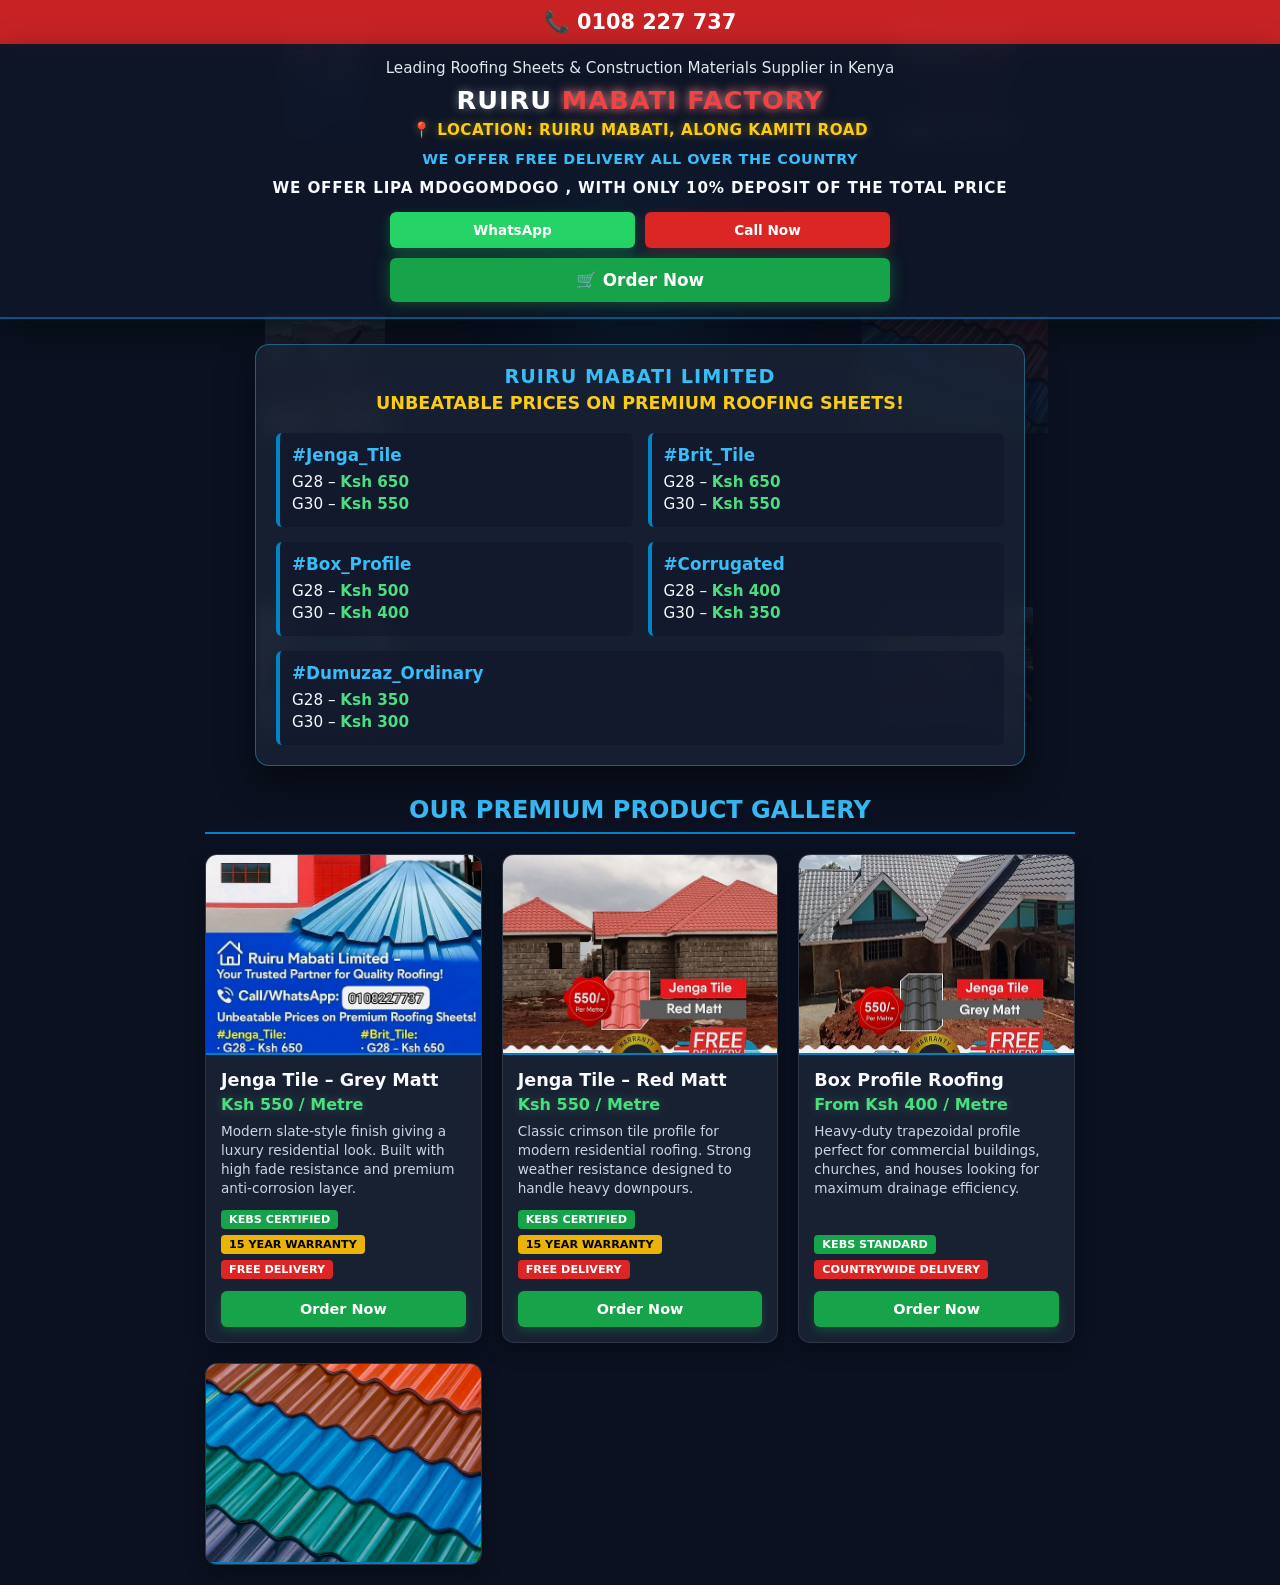
==== index.html @ cfe3365e "Add files via upload" ====
<!DOCTYPE html>
<html lang="en">
<head>
    <meta charset="UTF-8">
    <meta name="viewport" content="width=device-width, initial-scale=1.0">
    <title>RUIRU MABATI FACTORY LTD | QUALITY ROOFING SHEETS</title>

    <style>
        * {
            box-sizing: border-box;
            margin: 0;
            padding: 0;
        }

        body {
            font-family: system-ui, -apple-system, sans-serif;
            background-color: #0b1120;
            color: #f8fafc;
            position: relative;
            width: 100%;
        }

        /* Ambient Background Glow Effect */
        body::before {
            content: '';
            position: fixed;
            top: 10%;
            left: 50%;
            transform: translateX(-50%);
            width: 300px;
            height: 300px;
            background: radial-gradient(circle, rgba(2, 132, 199, 0.25) 0%, rgba(0,0,0,0) 70%);
            pointer-events: none;
            z-index: 0;
            filter: blur(40px);
        }

        /* Fixed background watermark grid layer with Filter Enhancements */
        .watermark-grid {
            position: fixed;
            top: 0;
            left: 0;
            width: 100vw;
            height: 100vh;
            display: grid;
            grid-template-columns: repeat(2, 1fr);
            gap: 20px;
            padding: 20px;
            opacity: 0.12;
            pointer-events: none;
            z-index: 0;
            filter: grayscale(40%) contrast(120%) brightness(85%);
        }

        .watermark-grid img {
            width: 100%;
            height: 120px;
            object-fit: contain;
        }

        /* Foreground Content Layer */
        .content-layer {
            position: relative;
            z-index: 1;
        }

        /* Red Phone Header Bar with Glass Blur */
        .phone-bar {
            background-color: rgba(220, 38, 38, 0.9);
            backdrop-filter: blur(8px);
            -webkit-backdrop-filter: blur(8px);
            color: #ffffff;
            text-align: center;
            padding: 10px 15px;
            font-size: 1.3rem;
            font-weight: 700;
            display: flex;
            align-items: center;
            justify-content: center;
            gap: 10px;
            text-decoration: none;
            box-shadow: 0 4px 15px rgba(220, 38, 38, 0.3);
        }

        .phone-bar:hover {
            background-color: #dc2626;
        }

        /* Glassmorphism Navbar & Tagline Section */
        .navbar {
            background: rgba(15, 23, 42, 0.75);
            backdrop-filter: blur(12px);
            -webkit-backdrop-filter: blur(12px);
            padding: 15px 20px;
            text-align: center;
            border-bottom: 2px solid rgba(2, 132, 199, 0.6);
            box-shadow: 0 10px 30px rgba(0, 0, 0, 0.4);
        }

        .tagline {
            font-size: 0.95rem;
            color: #e2e8f0;
            margin-bottom: 8px;
            font-weight: 500;
        }

        .logo h2 {
            font-size: 1.6rem;
            letter-spacing: 1px;
            color: #ffffff;
            text-shadow: 0 0 10px rgba(255, 255, 255, 0.4);
            text-transform: uppercase;
            font-weight: 900;
            margin-bottom: 6px;
        }

        .logo span {
            color: #ef4444;
            filter: drop-shadow(0 0 6px rgba(239, 68, 68, 0.6));
        }

        /* Location Styling */
        .location-notice {
            font-size: 0.95rem;
            color: #facc15;
            font-weight: 700;
            text-transform: uppercase;
            margin-bottom: 12px;
            letter-spacing: 0.5px;
            filter: drop-shadow(0 0 4px rgba(250, 204, 21, 0.4));
        }

        .delivery-notice {
            margin-bottom: 12px;
            color: #38bdf8;
            font-weight: 700;
            font-size: 0.9rem;
            letter-spacing: 0.5px;
            text-transform: uppercase;
        }

        /* Blinking Lipa Mdogomdogo Paragraph */
        .lipa-notice {
            font-size: 0.95rem;
            font-weight: 800;
            letter-spacing: 0.8px;
            text-transform: uppercase;
            margin-bottom: 15px;
            animation: blinkBlueGreen 1.2s infinite ease-in-out;
        }

        @keyframes blinkBlueGreen {
            0%, 100% {
                color: #38bdf8;
                opacity: 1;
                filter: drop-shadow(0 0 6px rgba(56, 189, 248, 0.8));
            }
            50% {
                color: #22c55e;
                opacity: 0.4;
                filter: drop-shadow(0 0 6px rgba(34, 197, 94, 0.8));
            }
        }

        /* Action Buttons Grid */
        .action-buttons {
            display: grid;
            grid-template-columns: repeat(2, 1fr);
            gap: 10px;
            max-width: 500px;
            margin: 0 auto;
        }

        .btn-action {
            display: flex;
            align-items: center;
            justify-content: center;
            padding: 10px 5px;
            font-size: 0.85rem;
            font-weight: 700;
            color: #ffffff;
            text-decoration: none;
            border-radius: 6px;
            text-align: center;
            transition: all 0.3s ease;
        }

        .btn-action:hover {
            transform: translateY(-2px);
            filter: brightness(115%);
        }

        .btn-whatsapp { background-color: #25d366; box-shadow: 0 4px 12px rgba(37, 211, 102, 0.3); }
        .btn-call { background-color: #dc2626; box-shadow: 0 4px 12px rgba(220, 38, 38, 0.3); }
        
        /* Main Header Order Button */
        .btn-order-main {
            background-color: #16a34a;
            grid-column: span 2;
            font-size: 1.05rem;
            padding: 12px;
            box-shadow: 0 0 15px rgba(22, 163, 74, 0.5);
        }

        /* Pricing Section Container with Backdrop Blur */
        .pricing-section {
            max-width: 800px;
            margin: 25px auto;
            padding: 0 15px;
        }

        .pricing-card {
            background: rgba(30, 41, 59, 0.65);
            backdrop-filter: blur(10px);
            -webkit-backdrop-filter: blur(10px);
            border: 1px solid rgba(56, 189, 248, 0.4);
            border-radius: 14px;
            padding: 20px;
            box-shadow: 0 15px 35px rgba(0, 0, 0, 0.5);
        }

        .pricing-header {
            text-align: center;
            margin-bottom: 20px;
        }

        .pricing-header h3 {
            color: #38bdf8;
            font-size: 1.2rem;
            text-transform: uppercase;
            letter-spacing: 1px;
            margin-bottom: 5px;
        }

        .pricing-subtitle {
            color: #facc15;
            font-size: 1.1rem;
            font-weight: 800;
            text-transform: uppercase;
        }

        /* Price List Grid */
        .price-grid {
            display: grid;
            grid-template-columns: repeat(2, 1fr);
            gap: 15px;
        }

        @media (max-width: 480px) {
            .price-grid {
                grid-template-columns: 1fr;
            }
        }

        .price-item {
            background-color: rgba(15, 23, 42, 0.6);
            border-left: 4px solid #0284c7;
            border-radius: 6px;
            padding: 12px;
            transition: transform 0.2s ease;
        }

        .price-item:hover {
            transform: scale(1.02);
        }

        .price-item h4 {
            color: #38bdf8;
            font-size: 1.05rem;
            margin-bottom: 6px;
        }

        .price-item ul {
            list-style: none;
            font-size: 0.95rem;
        }

        .price-item li {
            padding: 2px 0;
            color: #f8fafc;
        }

        .price-item strong {
            color: #4ade80;
        }

        .price-item.full-width {
            grid-column: 1 / -1;
        }

        /* Products Showcase Section */
        .gallery-section {
            max-width: 900px;
            margin: 30px auto 20px auto;
            padding: 0 15px;
        }

        .section-title {
            text-align: center;
            color: #38bdf8;
            font-size: 1.5rem;
            margin-bottom: 20px;
            text-transform: uppercase;
            border-bottom: 2px solid #0284c7;
            padding-bottom: 8px;
        }

        .products-grid {
            display: grid;
            grid-template-columns: repeat(auto-fit, minmax(260px, 1fr));
            gap: 20px;
        }

        /* Product Card Visual Enhancements */
        .product-card {
            background-color: rgba(30, 41, 59, 0.7);
            backdrop-filter: blur(8px);
            -webkit-backdrop-filter: blur(8px);
            border: 1px solid rgba(255, 255, 255, 0.1);
            border-radius: 12px;
            overflow: hidden;
            display: flex;
            flex-direction: column;
            transition: all 0.3s ease;
            box-shadow: 0 8px 20px rgba(0,0,0,0.3);
        }

        .product-card:hover {
            transform: translateY(-5px);
            border-color: #0284c7;
            box-shadow: 0 12px 30px rgba(2, 132, 199, 0.25);
        }

        /* Product Image Filters & Zoom on Hover */
        .product-card img {
            width: 100%;
            height: 200px;
            object-fit: cover;
            border-bottom: 2px solid #0284c7;
            filter: contrast(105%) brightness(95%);
            transition: transform 0.4s ease, filter 0.4s ease;
        }

        .product-card:hover img {
            transform: scale(1.06);
            filter: contrast(110%) brightness(105%);
        }

        .product-info {
            padding: 15px;
            display: flex;
            flex-direction: column;
            flex-grow: 1;
        }

        .product-title {
            font-size: 1.1rem;
            color: #f8fafc;
            font-weight: 700;
            margin-bottom: 5px;
        }

        .product-price {
            color: #4ade80;
            font-size: 1rem;
            font-weight: 800;
            margin-bottom: 8px;
            filter: drop-shadow(0 0 4px rgba(74, 222, 128, 0.3));
        }

        .product-desc {
            font-size: 0.85rem;
            color: #cbd5e1;
            margin-bottom: 12px;
            line-height: 1.4;
        }

        .value-tags {
            display: flex;
            flex-wrap: wrap;
            gap: 6px;
            margin-top: auto;
            margin-bottom: 12px;
        }

        .tag {
            background-color: #0284c7;
            color: #ffffff;
            font-size: 0.7rem;
            font-weight: 700;
            padding: 3px 8px;
            border-radius: 4px;
            text-transform: uppercase;
        }

        .tag.warranty { background-color: #eab308; color: #000; }
        .tag.kebs { background-color: #16a34a; }
        .tag.delivery { background-color: #dc2626; }

        .btn-card-order {
            background-color: #16a34a;
            color: #ffffff;
            text-decoration: none;
            text-align: center;
            padding: 10px;
            border-radius: 6px;
            font-weight: 700;
            font-size: 0.9rem;
            transition: all 0.2s ease;
            box-shadow: 0 4px 10px rgba(22, 163, 74, 0.3);
        }

        .btn-card-order:hover {
            background-color: #15803d;
            box-shadow: 0 6px 15px rgba(22, 163, 74, 0.5);
        }

        /* Direct Contact Info Block with Glassmorphism */
        .contact-info-block {
            background: rgba(30, 41, 59, 0.7);
            backdrop-filter: blur(10px);
            -webkit-backdrop-filter: blur(10px);
            border: 2px solid #0284c7;
            border-radius: 12px;
            padding: 20px;
            margin-top: 25px;
            text-align: center;
            box-shadow: 0 10px 25px rgba(0, 0, 0, 0.4);
        }

        .contact-title {
            color: #38bdf8;
            font-size: 1.2rem;
            margin-bottom: 10px;
            font-weight: 800;
            text-transform: uppercase;
        }

        .contact-details {
            font-size: 0.95rem;
            color: #cbd5e1;
            line-height: 1.8;
        }

        .contact-details a {
            color: #38bdf8;
            text-decoration: none;
            font-weight: 700;
        }

        .badge-247 {
            display: inline-block;
            background-color: #dc2626;
            color: #ffffff;
            font-size: 0.75rem;
            padding: 2px 8px;
            border-radius: 12px;
            margin-left: 6px;
            font-weight: bold;
            box-shadow: 0 0 8px rgba(220, 38, 38, 0.6);
        }
    </style>
</head>
<body>

    <!-- Watermark Images Container with Filter Adjustments -->
    <div class="watermark-grid">
        <img src="IMG-20260730-WA0000.jpg" alt="watermark">
        <img src="IMG-20260730-WA0002.jpg" alt="watermark">
        <img src="IMG-20260730-WA0003.jpg" alt="watermark">
        <img src="images.jpeg" alt="watermark">
        <img src="images (1).jpeg" alt="watermark">
        <img src="images (2).jpeg" alt="watermark">
    </div>

    <!-- Main Content Layer -->
    <div class="content-layer">
        
        <!-- Top Phone Call Bar -->
        <a href="tel:0108227737" class="phone-bar">
            📞 0108 227 737
        </a>

        <header class="navbar">
            <p class="tagline">Leading Roofing Sheets & Construction Materials Supplier in Kenya</p>
            
            <div class="logo">
                <h2>RUIRU <span>MABATI FACTORY</span></h2>
            </div>

            <!-- Location Line Added -->
            <p class="location-notice">📍 Location: Ruiru Mabati, Along Kamiti Road</p>

            <p class="delivery-notice">WE OFFER FREE DELIVERY ALL OVER THE COUNTRY</p>
            
            <!-- Blinking Lipa Mdogomdogo Paragraph -->
            <p class="lipa-notice">WE OFFER LIPA MDOGOMDOGO , WITH ONLY 10% DEPOSIT OF THE TOTAL PRICE</p>

            <!-- Action Buttons Row -->
            <div class="action-buttons">
                <a href="https://api.whatsapp.com/send?phone=254108227737&text=Hello%20Ruiru%20Mabati%20Factory" target="_blank" class="btn-action btn-whatsapp">WhatsApp</a>
                <a href="tel:0108227737" class="btn-action btn-call">Call Now</a>
                
                <!-- Main Header Order Button -->
                <a href="order.html" class="btn-action btn-order-main">🛒 Order Now</a>
            </div>
        </header>

        <!-- Unbeatable Prices Section -->
        <section class="pricing-section">
            <div class="pricing-card">
                <div class="pricing-header">
                    <h3>Ruiru Mabati Limited</h3>
                    <p class="pricing-subtitle">Unbeatable Prices on Premium Roofing Sheets!</p>
                </div>

                <div class="price-grid">
                    <div class="price-item">
                        <h4>#Jenga_Tile</h4>
                        <ul>
                            <li>G28 – <strong>Ksh 650</strong></li>
                            <li>G30 – <strong>Ksh 550</strong></li>
                        </ul>
                    </div>
                    <div class="price-item">
                        <h4>#Brit_Tile</h4>
                        <ul>
                            <li>G28 – <strong>Ksh 650</strong></li>
                            <li>G30 – <strong>Ksh 550</strong></li>
                        </ul>
                    </div>
                    <div class="price-item">
                        <h4>#Box_Profile</h4>
                        <ul>
                            <li>G28 – <strong>Ksh 500</strong></li>
                            <li>G30 – <strong>Ksh 400</strong></li>
                        </ul>
                    </div>
                    <div class="price-item">
                        <h4>#Corrugated</h4>
                        <ul>
                            <li>G28 – <strong>Ksh 400</strong></li>
                            <li>G30 – <strong>Ksh 350</strong></li>
                        </ul>
                    </div>
                    <div class="price-item full-width">
                        <h4>#Dumuzaz_Ordinary</h4>
                        <ul>
                            <li>G28 – <strong>Ksh 350</strong></li>
                            <li>G30 – <strong>Ksh 300</strong></li>
                        </ul>
                    </div>
                </div>
            </div>
        </section>

        <!-- Product Gallery Showcase Section -->
        <section class="gallery-section">
            <h3 class="section-title">Our Premium Product Gallery</h3>
            
            <div class="products-grid">

                <!-- Product 1: Grey Matt Jenga Tile -->
                <div class="product-card">
                    <img src="IMG-20260730-WA0000.jpg" alt="Jenga Tile Grey Matt">
                    <div class="product-info">
                        <div class="product-title">Jenga Tile – Grey Matt</div>
                        <div class="product-price">Ksh 550 / Metre</div>
                        <p class="product-desc">Modern slate-style finish giving a luxury residential look. Built with high fade resistance and premium anti-corrosion layer.</p>
                        <div class="value-tags">
                            <span class="tag kebs">KEBS Certified</span>
                            <span class="tag warranty">15 Year Warranty</span>
                            <span class="tag delivery">Free Delivery</span>
                        </div>
                        <a href="order.html" class="btn-card-order">Order Now</a>
                    </div>
                </div>

                <!-- Product 2: Red Matt Jenga Tile -->
                <div class="product-card">
                    <img src="IMG-20260730-WA0002.jpg" alt="Jenga Tile Red Matt">
                    <div class="product-info">
                        <div class="product-title">Jenga Tile – Red Matt</div>
                        <div class="product-price">Ksh 550 / Metre</div>
                        <p class="product-desc">Classic crimson tile profile for modern residential roofing. Strong weather resistance designed to handle heavy downpours.</p>
                        <div class="value-tags">
                            <span class="tag kebs">KEBS Certified</span>
                            <span class="tag warranty">15 Year Warranty</span>
                            <span class="tag delivery">Free Delivery</span>
                        </div>
                        <a href="order.html" class="btn-card-order">Order Now</a>
                    </div>
                </div>

                <!-- Product 3: Box Profile Roofing Sheet -->
                <div class="product-card">
                    <img src="IMG-20260730-WA0003.jpg" alt="Red Box Profile Sheet">
                    <div class="product-info">
                        <div class="product-title">Box Profile Roofing</div>
                        <div class="product-price">From Ksh 400 / Metre</div>
                        <p class="product-desc">Heavy-duty trapezoidal profile perfect for commercial buildings, churches, and houses looking for maximum drainage efficiency.</p>
                        <div class="value-tags">
                            <span class="tag kebs">KEBS Standard</span>
                            <span class="tag delivery">Countrywide Delivery</span>
                        </div>
                        <a href="order.html" class="btn-card-order">Order Now</a>
                    </div>
                </div>

                <!-- Product 4: Bright Blue Box Profile -->
                <div class="product-card">
                    <img src="images.jpeg" alt="Blue Box Profile Sheet">
                    <div c
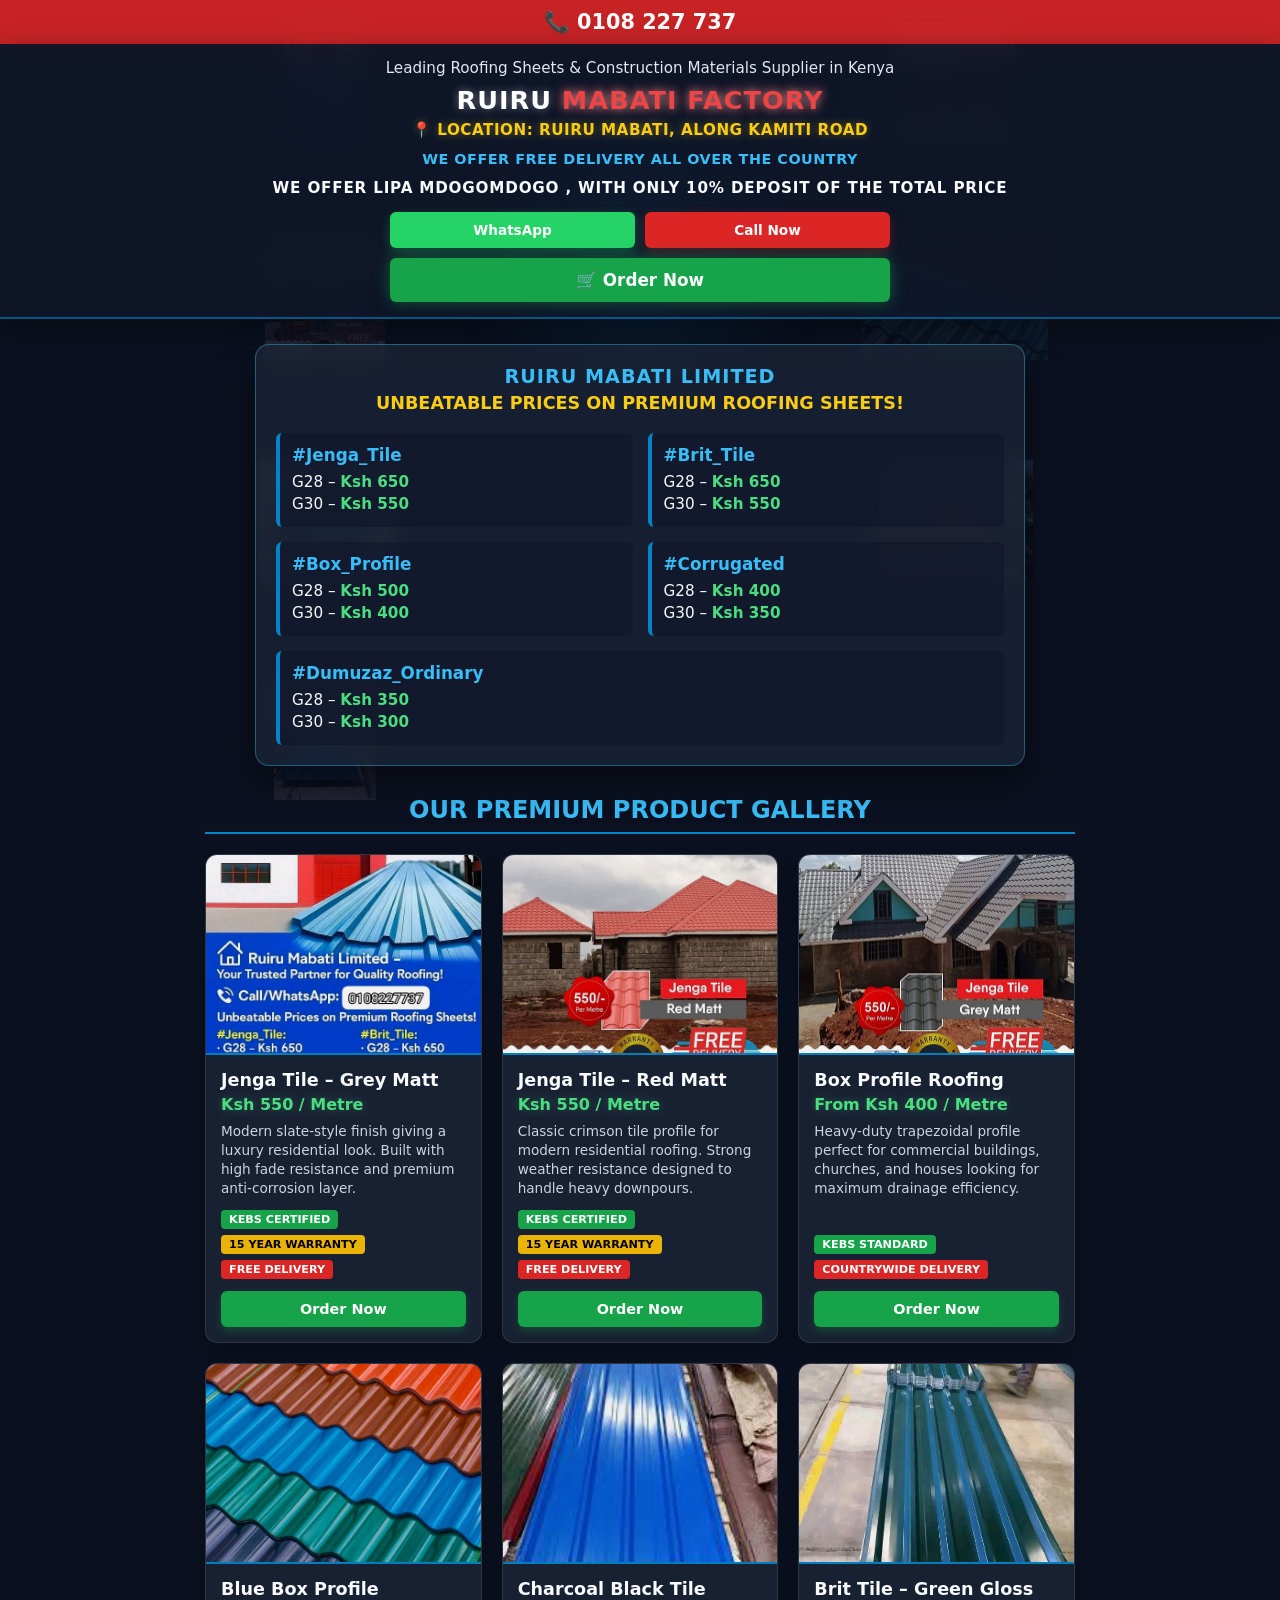
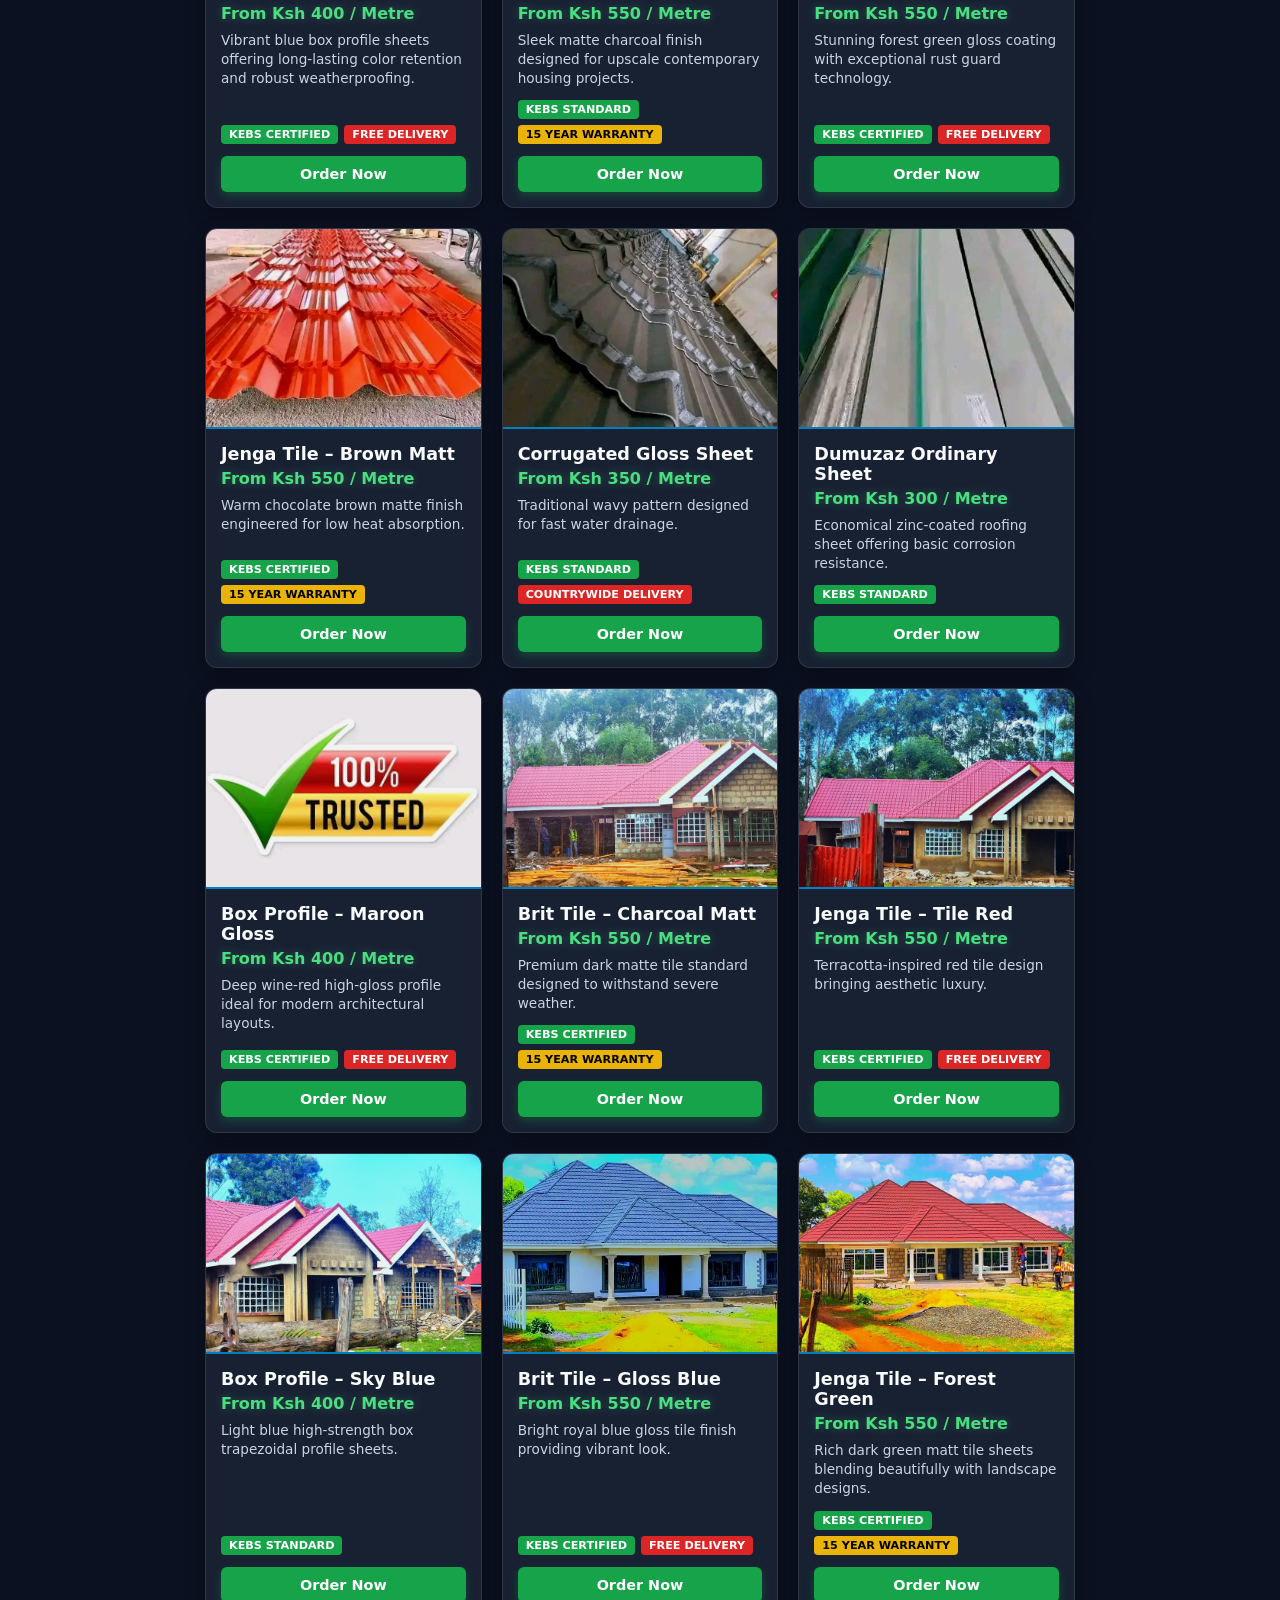
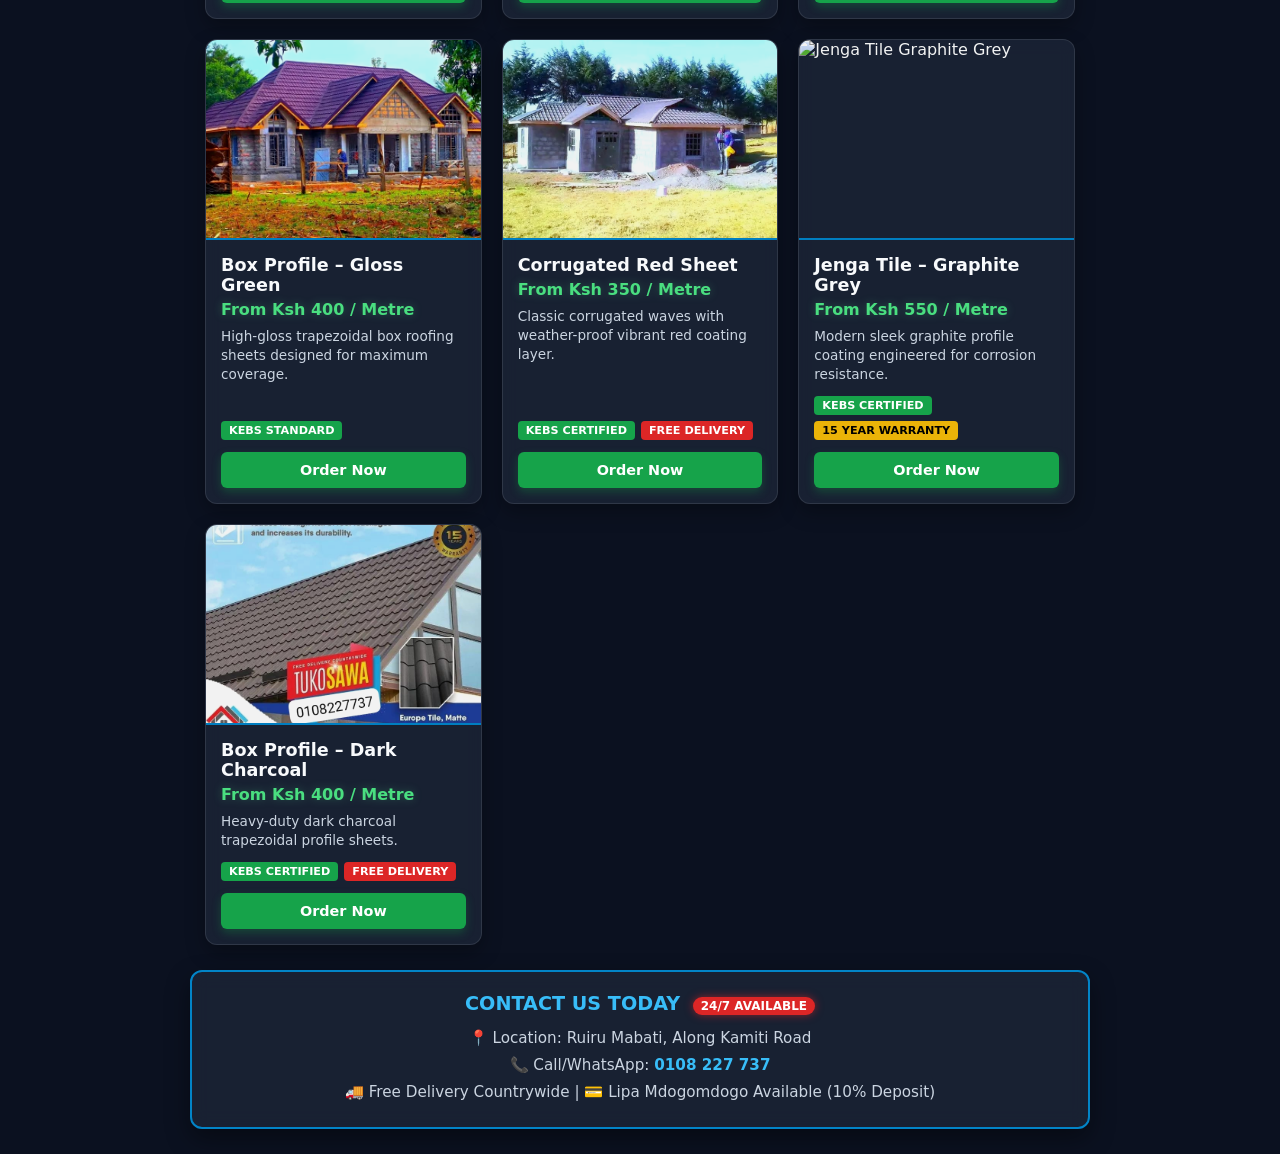
==== commit 71c5b385: "update product Updated product cards with new items and descriptions, adjusted margin styles, and ad" ====
--- a/index.html
+++ b/index.html
@@ -423,7 +423,8 @@
             border: 2px solid #0284c7;
             border-radius: 12px;
             padding: 20px;
-            margin-top: 25px;
+            margin: 25px auto;
+            max-width: 900px;
             text-align: center;
             box-shadow: 0 10px 25px rgba(0, 0, 0, 0.4);
         }
@@ -471,6 +472,7 @@
         <img src="images.jpeg" alt="watermark">
         <img src="images (1).jpeg" alt="watermark">
         <img src="images (2).jpeg" alt="watermark">
+        <img src="images (3).jpeg" alt="watermark">
     </div>
 
     <!-- Main Content Layer -->
@@ -607,7 +609,259 @@
                     </div>
                 </div>
 
-                <!-- Product 4: Bright Blue Box Profile -->
+                                <!-- Product 4: Bright Blue Box Profile -->
                 <div class="product-card">
                     <img src="images.jpeg" alt="Blue Box Profile Sheet">
-                    <div c+                    <div class="product-info">
+                        <div class="product-title">Blue Box Profile</div>
+                        <div class="product-price">From Ksh 400 / Metre</div>
+                        <p class="product-desc">Vibrant blue box profile sheets offering long-lasting color retention and robust weatherproofing.</p>
+                        <div class="value-tags">
+                            <span class="tag kebs">KEBS Certified</span>
+                            <span class="tag delivery">Free Delivery</span>
+                        </div>
+                        <a href="order.html" class="btn-card-order">Order Now</a>
+                    </div>
+                </div>
+
+                <!-- Product 5 -->
+                <div class="product-card">
+                    <img src="images (3).jpeg" alt="Charcoal Black Tile">
+                    <div class="product-info">
+                        <div class="product-title">Charcoal Black Tile</div>
+                        <div class="product-price">From Ksh 550 / Metre</div>
+                        <p class="product-desc">Sleek matte charcoal finish designed for upscale contemporary housing projects.</p>
+                        <div class="value-tags">
+                            <span class="tag kebs">KEBS Standard</span>
+                            <span class="tag warranty">15 Year Warranty</span>
+                        </div>
+                        <a href="order.html" class="btn-card-order">Order Now</a>
+                    </div>
+                </div>
+
+                <!-- Product 6 -->
+                <div class="product-card">
+                    <img src="IMG-20260802-WA0000.jpg" alt="Brit Tile Green Gloss">
+                    <div class="product-info">
+                        <div class="product-title">Brit Tile – Green Gloss</div>
+                        <div class="product-price">From Ksh 550 / Metre</div>
+                        <p class="product-desc">Stunning forest green gloss coating with exceptional rust guard technology.</p>
+                        <div class="value-tags">
+                            <span class="tag kebs">KEBS Certified</span>
+                            <span class="tag delivery">Free Delivery</span>
+                        </div>
+                        <a href="order.html" class="btn-card-order">Order Now</a>
+                    </div>
+                </div>
+
+                <!-- Product 7 -->
+                <div class="product-card">
+                    <img src="IMG-20260802-WA0001.jpg" alt="Jenga Tile Brown Matt">
+                    <div class="product-info">
+                        <div class="product-title">Jenga Tile – Brown Matt</div>
+                        <div class="product-price">From Ksh 550 / Metre</div>
+                        <p class="product-desc">Warm chocolate brown matte finish engineered for low heat absorption.</p>
+                        <div class="value-tags">
+                            <span class="tag kebs">KEBS Certified</span>
+                            <span class="tag warranty">15 Year Warranty</span>
+                        </div>
+                        <a href="order.html" class="btn-card-order">Order Now</a>
+                    </div>
+                </div>
+
+                <!-- Product 8 -->
+                <div class="product-card">
+                    <img src="IMG-20260802-WA0002.jpg" alt="Corrugated Gloss Sheet">
+                    <div class="product-info">
+                        <div class="product-title">Corrugated Gloss Sheet</div>
+                        <div class="product-price">From Ksh 350 / Metre</div>
+                        <p class="product-desc">Traditional wavy pattern designed for fast water drainage.</p>
+                        <div class="value-tags">
+                            <span class="tag kebs">KEBS Standard</span>
+                            <span class="tag delivery">Countrywide Delivery</span>
+                        </div>
+                        <a href="order.html" class="btn-card-order">Order Now</a>
+                    </div>
+                </div>
+
+                <!-- Product 9 -->
+                <div class="product-card">
+                    <img src="IMG-20260802-WA0003.jpg" alt="Dumuzaz Ordinary Sheet">
+                    <div class="product-info">
+                        <div class="product-title">Dumuzaz Ordinary Sheet</div>
+                        <div class="product-price">From Ksh 300 / Metre</div>
+                        <p class="product-desc">Economical zinc-coated roofing sheet offering basic corrosion resistance.</p>
+                        <div class="value-tags">
+                            <span class="tag kebs">KEBS Standard</span>
+                        </div>
+                        <a href="order.html" class="btn-card-order">Order Now</a>
+                    </div>
+                </div>
+
+                <!-- Product 10 -->
+                <div class="product-card">
+                    <img src="IMG-20260802-WA0004.jpg" alt="Box Profile Maroon Gloss">
+                    <div class="product-info">
+                        <div class="product-title">Box Profile – Maroon Gloss</div>
+                        <div class="product-price">From Ksh 400 / Metre</div>
+                        <p class="product-desc">Deep wine-red high-gloss profile ideal for modern architectural layouts.</p>
+                        <div class="value-tags">
+                            <span class="tag kebs">KEBS Certified</span>
+                            <span class="tag delivery">Free Delivery</span>
+                        </div>
+                        <a href="order.html" class="btn-card-order">Order Now</a>
+                    </div>
+                </div>
+
+                <!-- Product 11 -->
+                <div class="product-card">
+                    <img src="IMG-20260802-WA0005.jpg" alt="Brit Tile Charcoal Matt">
+                    <div class="product-info">
+                        <div class="product-title">Brit Tile – Charcoal Matt</div>
+                        <div class="product-price">From Ksh 550 / Metre</div>
+                        <p class="product-desc">Premium dark matte tile standard designed to withstand severe weather.</p>
+                        <div class="value-tags">
+                            <span class="tag kebs">KEBS Certified</span>
+                            <span class="tag warranty">15 Year Warranty</span>
+                        </div>
+                        <a href="order.html" class="btn-card-order">Order Now</a>
+                    </div>
+                </div>
+
+                <!-- Product 12 -->
+                <div class="product-card">
+                    <img src="IMG-20260802-WA0006.jpg" alt="Jenga Tile Red">
+                    <div class="product-info">
+                        <div class="product-title">Jenga Tile – Tile Red</div>
+                        <div class="product-price">From Ksh 550 / Metre</div>
+                        <p class="product-desc">Terracotta-inspired red tile design bringing aesthetic luxury.</p>
+                        <div class="value-tags">
+                            <span class="tag kebs">KEBS Certified</span>
+                            <span class="tag delivery">Free Delivery</span>
+                        </div>
+                        <a href="order.html" class="btn-card-order">Order Now</a>
+                    </div>
+                </div>
+
+                <!-- Product 13 -->
+                <div class="product-card">
+                    <img src="IMG-20260802-WA0007.jpg" alt="Box Profile Sky Blue">
+                    <div class="product-info">
+                        <div class="product-title">Box Profile – Sky Blue</div>
+                        <div class="product-price">From Ksh 400 / Metre</div>
+                        <p class="product-desc">Light blue high-strength box trapezoidal profile sheets.</p>
+                        <div class="value-tags">
+                            <span class="tag kebs">KEBS Standard</span>
+                        </div>
+                        <a href="order.html" class="btn-card-order">Order Now</a>
+                    </div>
+                </div>
+
+                <!-- Product 14 -->
+                <div class="product-card">
+                    <img src="IMG-20260802-WA0008.jpg" alt="Brit Tile Gloss Blue">
+                    <div class="product-info">
+                        <div class="product-title">Brit Tile – Gloss Blue</div>
+                        <div class="product-price">From Ksh 550 / Metre</div>
+                        <p class="product-desc">Bright royal blue gloss tile finish providing vibrant look.</p>
+                        <div class="value-tags">
+                            <span class="tag kebs">KEBS Certified</span>
+                            <span class="tag delivery">Free Delivery</span>
+                        </div>
+                        <a href="order.html" class="btn-card-order">Order Now</a>
+                    </div>
+                </div>
+
+                <!-- Product 15 -->
+                <div class="product-card">
+                    <img src="IMG-20260802-WA0009.jpg" alt="Jenga Tile Forest Green">
+                    <div class="product-info">
+                        <div class="product-title">Jenga Tile – Forest Green</div>
+                        <div class="product-price">From Ksh 550 / Metre</div>
+                        <p class="product-desc">Rich dark green matt tile sheets blending beautifully with landscape designs.</p>
+                        <div class="value-tags">
+                            <span class="tag kebs">KEBS Certified</span>
+                            <span class="tag warranty">15 Year Warranty</span>
+                        </div>
+                        <a href="order.html" class="btn-card-order">Order Now</a>
+                    </div>
+                </div>
+
+                <!-- Product 16 -->
+                <div class="product-card">
+                    <img src="IMG-20260802-WA0010.jpg" alt="Box Profile Gloss Green">
+                    <div class="product-info">
+                        <div class="product-title">Box Profile – Gloss Green</div>
+                        <div class="product-price">From Ksh 400 / Metre</div>
+                        <p class="product-desc">High-gloss trapezoidal box roofing sheets designed for maximum coverage.</p>
+                        <div class="value-tags">
+                            <span class="tag kebs">KEBS Standard</span>
+                        </div>
+                        <a href="order.html" class="btn-card-order">Order Now</a>
+                    </div>
+                </div>
+
+                <!-- Product 17 -->
+                <div class="product-card">
+                    <img src="IMG-20260802-WA0011.jpg" alt="Corrugated Red Sheet">
+                    <div class="product-info">
+                        <div class="product-title">Corrugated Red Sheet</div>
+                        <div class="product-price">From Ksh 350 / Metre</div>
+                        <p class="product-desc">Classic corrugated waves with weather-proof vibrant red coating layer.</p>
+                        <div class="value-tags">
+                            <span class="tag kebs">KEBS Certified</span>
+                            <span class="tag delivery">Free Delivery</span>
+                        </div>
+                        <a href="order.html" class="btn-card-order">Order Now</a>
+                    </div>
+                </div>
+
+                <!-- Product 18 -->
+                <div class="product-card">
+                    <img src="IMG-20260802-WA0012.jpg" alt="Jenga Tile Graphite Grey">
+                    <div class="product-info">
+                        <div class="product-title">Jenga Tile – Graphite Grey</div>
+                        <div class="product-price">From Ksh 550 / Metre</div>
+                        <p class="product-desc">Modern sleek graphite profile coating engineered for corrosion resistance.</p>
+                        <div class="value-tags">
+                            <span class="tag kebs">KEBS Certified</span>
+                            <span class="tag warranty">15 Year Warranty</span>
+                        </div>
+                        <a href="order.html" class="btn-card-order">Order Now</a>
+                    </div>
+                </div>
+
+                <!-- Product 19 -->
+                <div class="product-card">
+                    <img src="IMG-20260802-WA0013.jpg" alt="Box Profile Dark Charcoal">
+                    <div class="product-info">
+                        <div class="product-title">Box Profile – Dark Charcoal</div>
+                        <div class="product-price">From Ksh 400 / Metre</div>
+                        <p class="product-desc">Heavy-duty dark charcoal trapezoidal profile sheets.</p>
+                        <div class="value-tags">
+                            <span class="tag kebs">KEBS Certified</span>
+                            <span class="tag delivery">Free Delivery</span>
+                        </div>
+                        <a href="order.html" class="btn-card-order">Order Now</a>
+                    </div>
+                </div>
+
+            </div>
+        </section>
+
+        <!-- Direct Contact Info Block -->
+        <div class="contact-info-block">
+            <h3 class="contact-title">Contact Us Today <span class="badge-247">24/7 Available</span></h3>
+            <p class="contact-details">
+                📍 Location: Ruiru Mabati, Along Kamiti Road<br>
+                📞 Call/WhatsApp: <a href="tel:0108227737">0108 227 737</a><br>
+                🚚 Free Delivery Countrywide | 💳 Lipa Mdogomdogo Available (10% Deposit)
+            </p>
+        </div>
+
+    </div>
+
+</body>
+</html>
+
+                
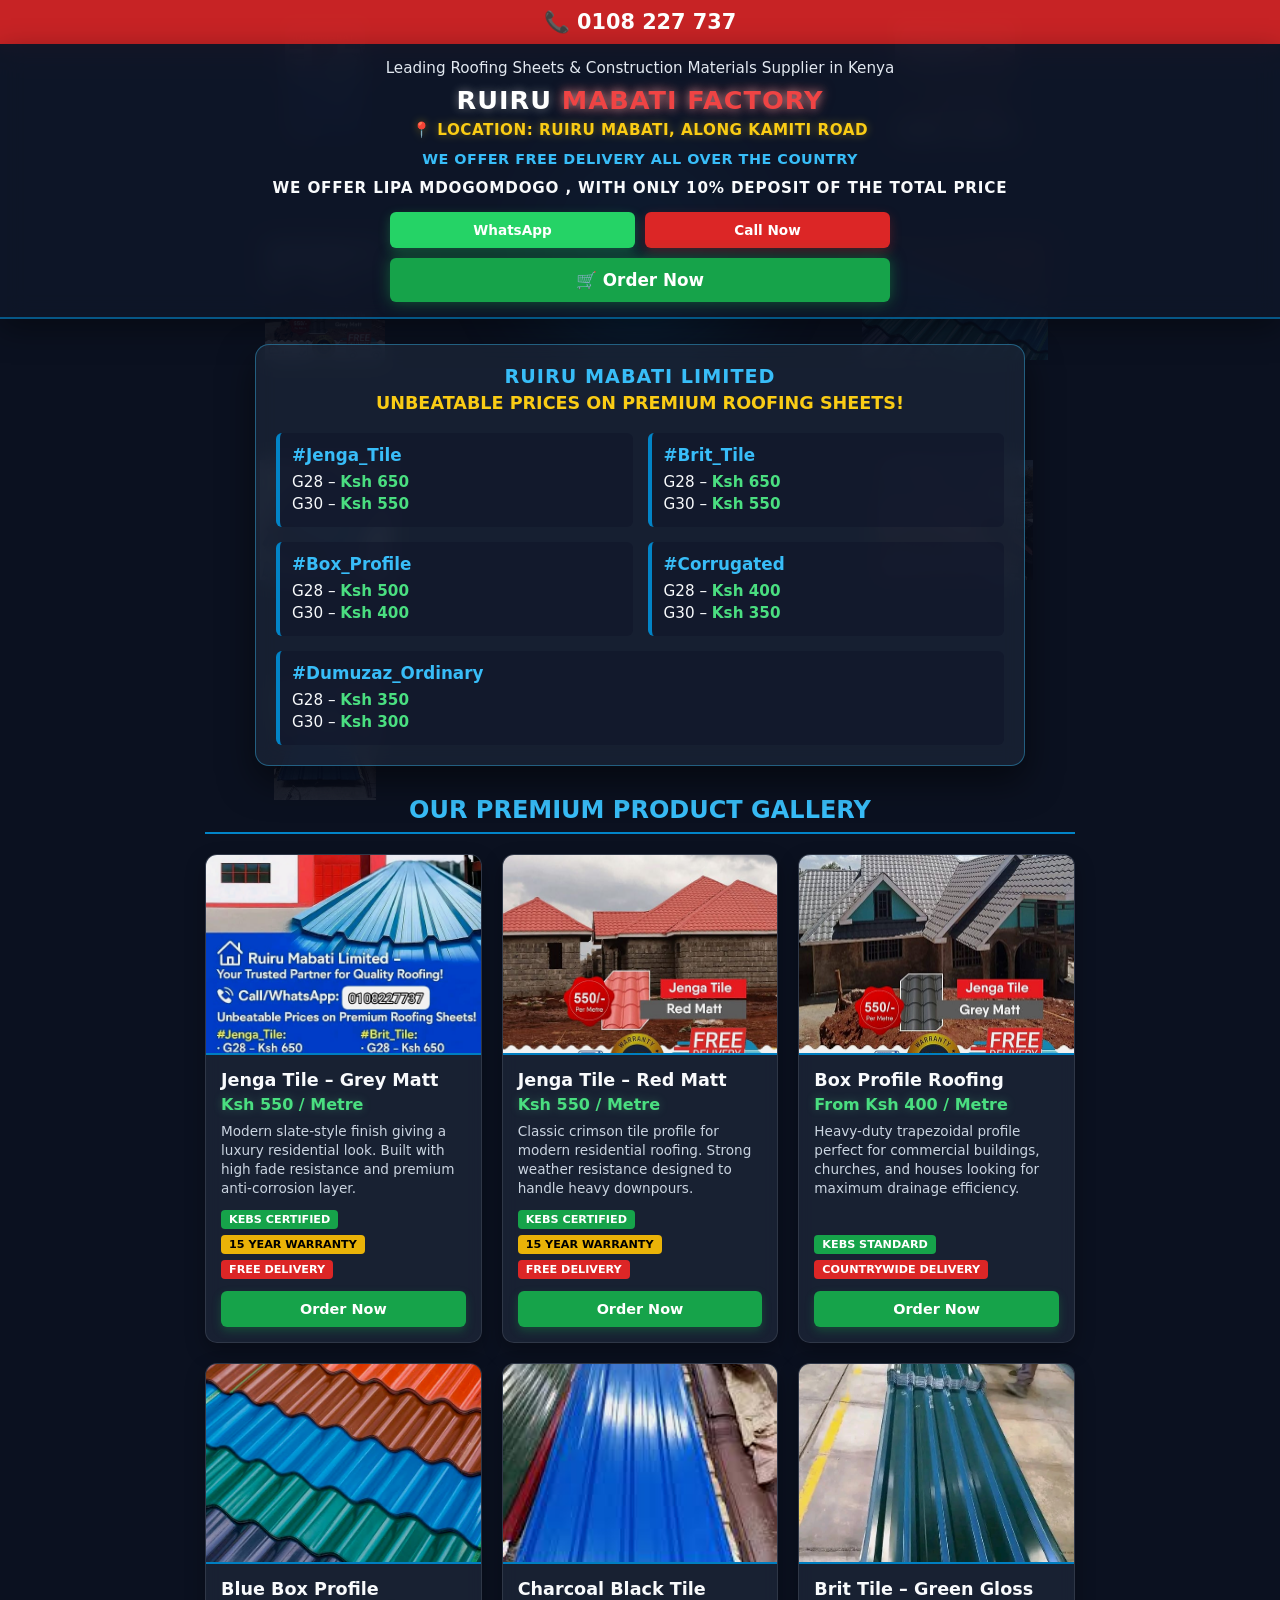
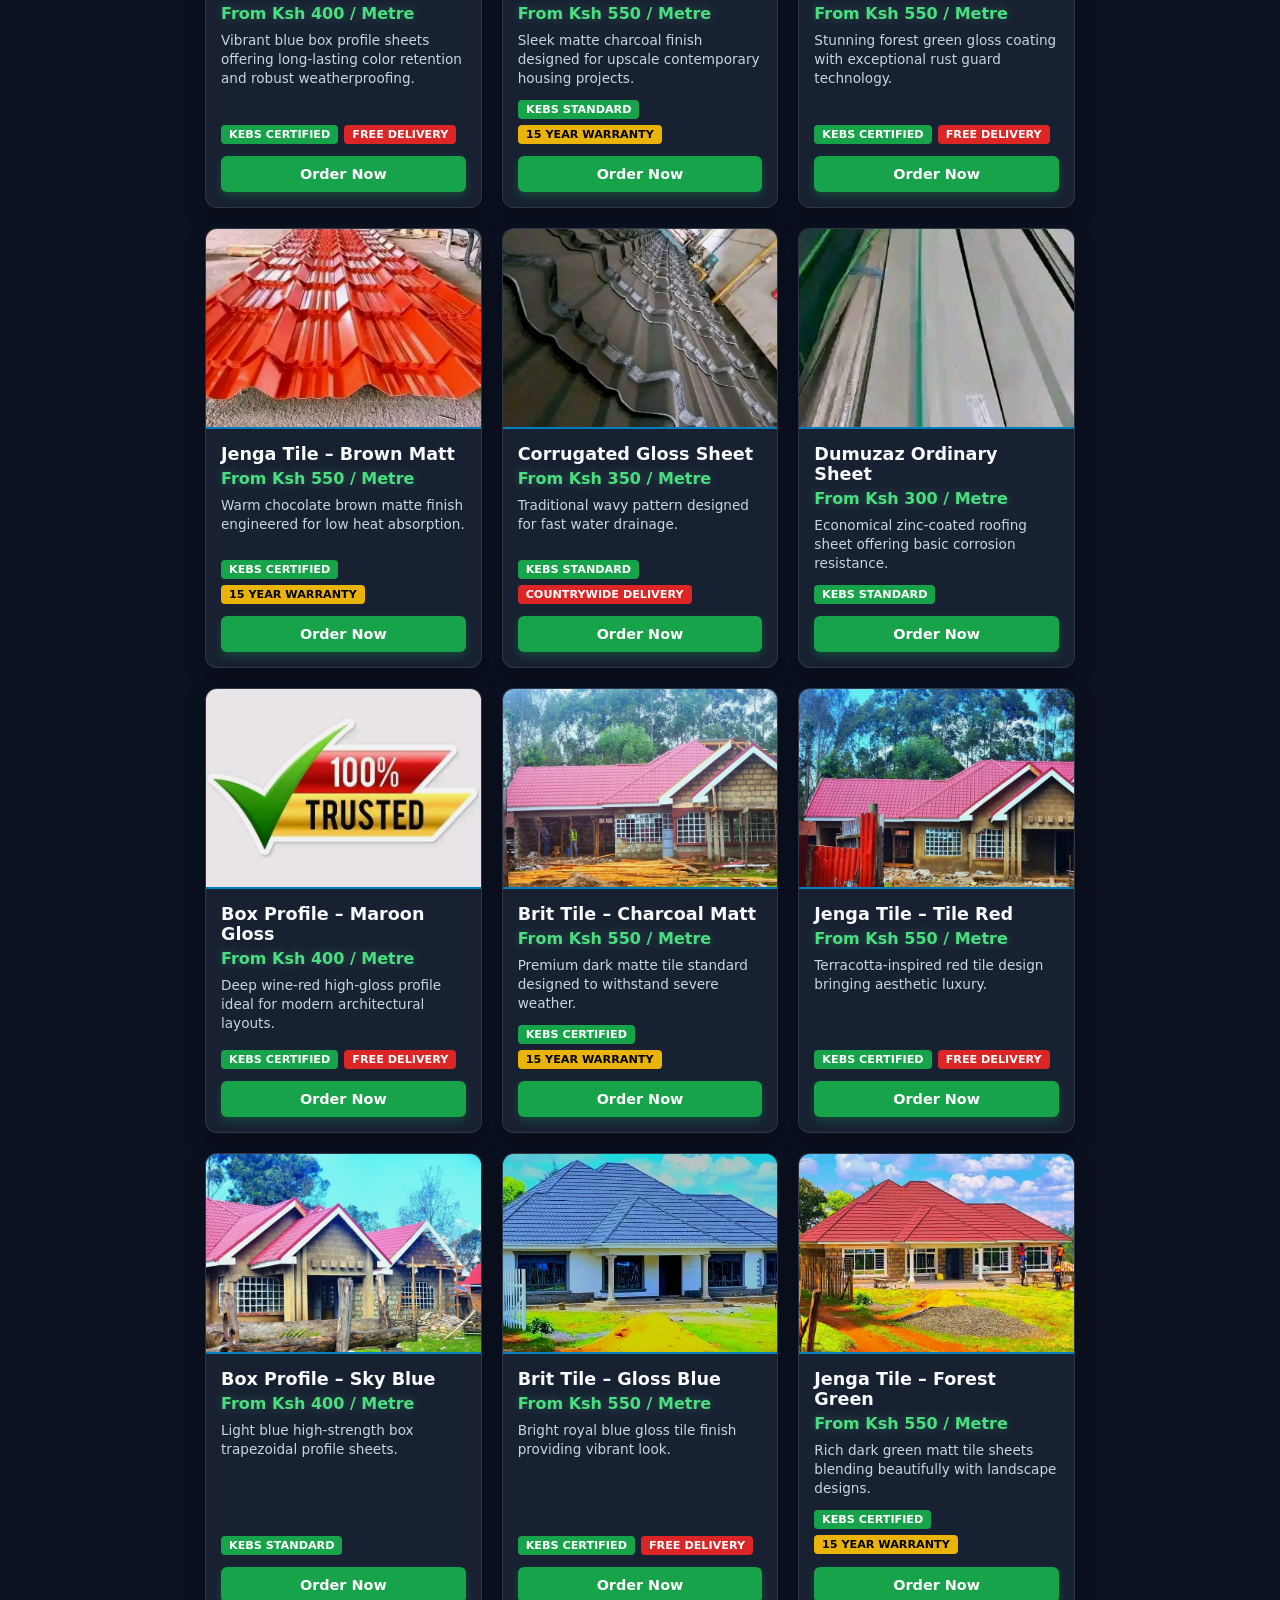
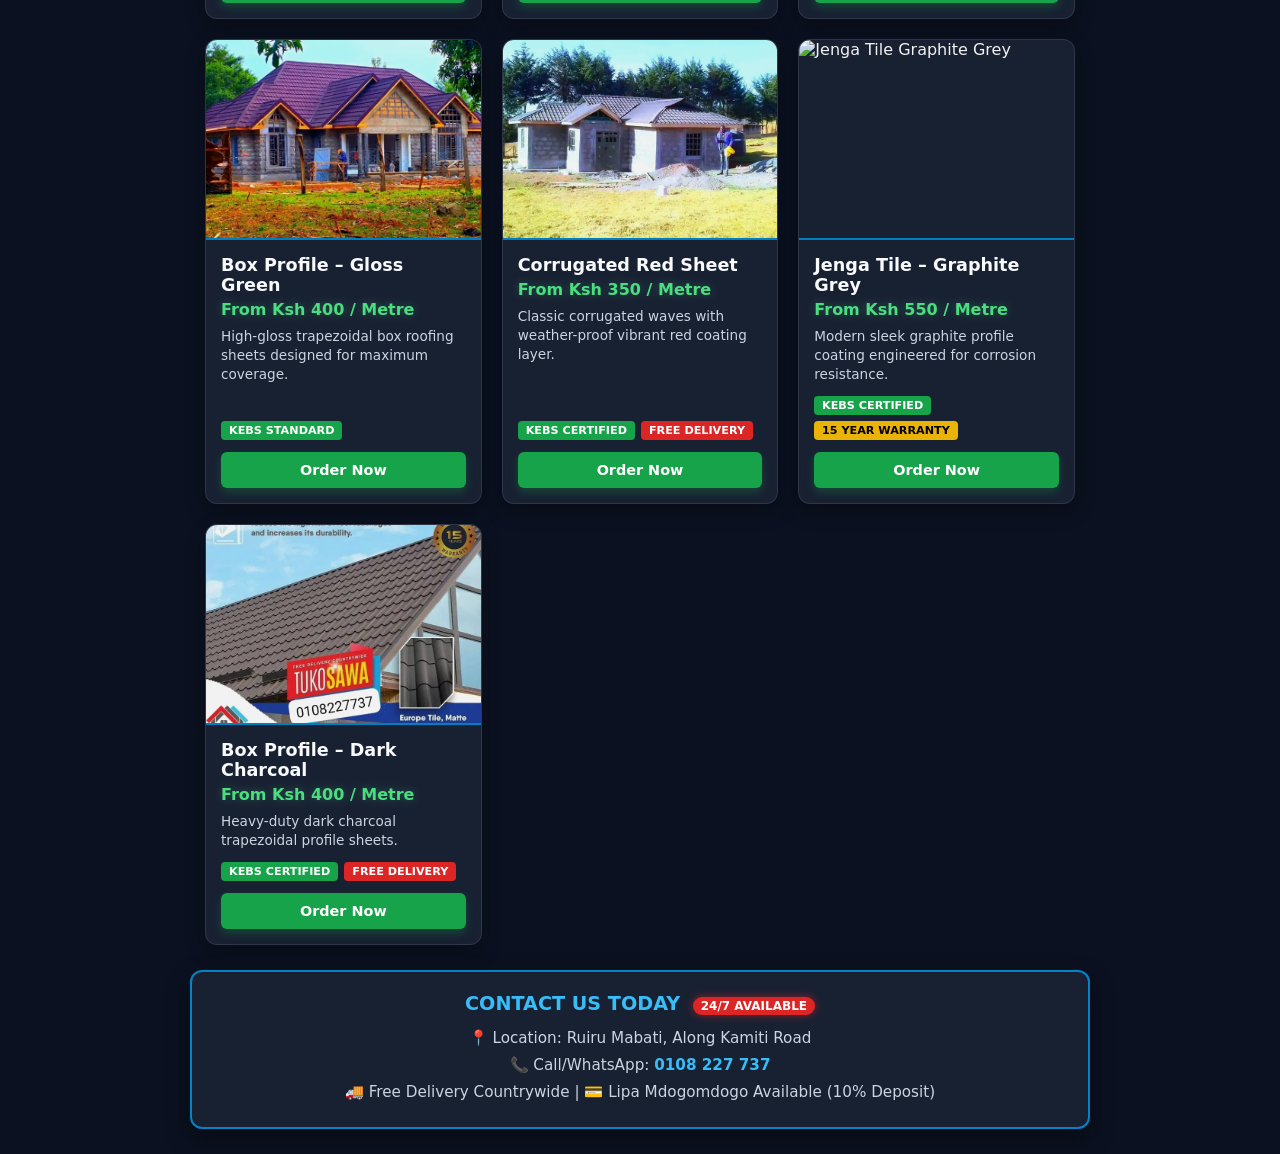
==== commit daf32002: "update product list" ====
--- a/index.html
+++ b/index.html
@@ -490,7 +490,7 @@
                 <h2>RUIRU <span>MABATI FACTORY</span></h2>
             </div>
 
-            <!-- Location Line Added -->
+            <!-- Location Line -->
             <p class="location-notice">📍 Location: Ruiru Mabati, Along Kamiti Road</p>
 
             <p class="delivery-notice">WE OFFER FREE DELIVERY ALL OVER THE COUNTRY</p>
@@ -609,7 +609,7 @@
                     </div>
                 </div>
 
-                                <!-- Product 4: Bright Blue Box Profile -->
+                 <!-- Product 4: Bright Blue Box Profile -->
                 <div class="product-card">
                     <img src="images.jpeg" alt="Blue Box Profile Sheet">
                     <div class="product-info">
@@ -863,5 +863,3 @@
 
 </body>
 </html>
-
-                
